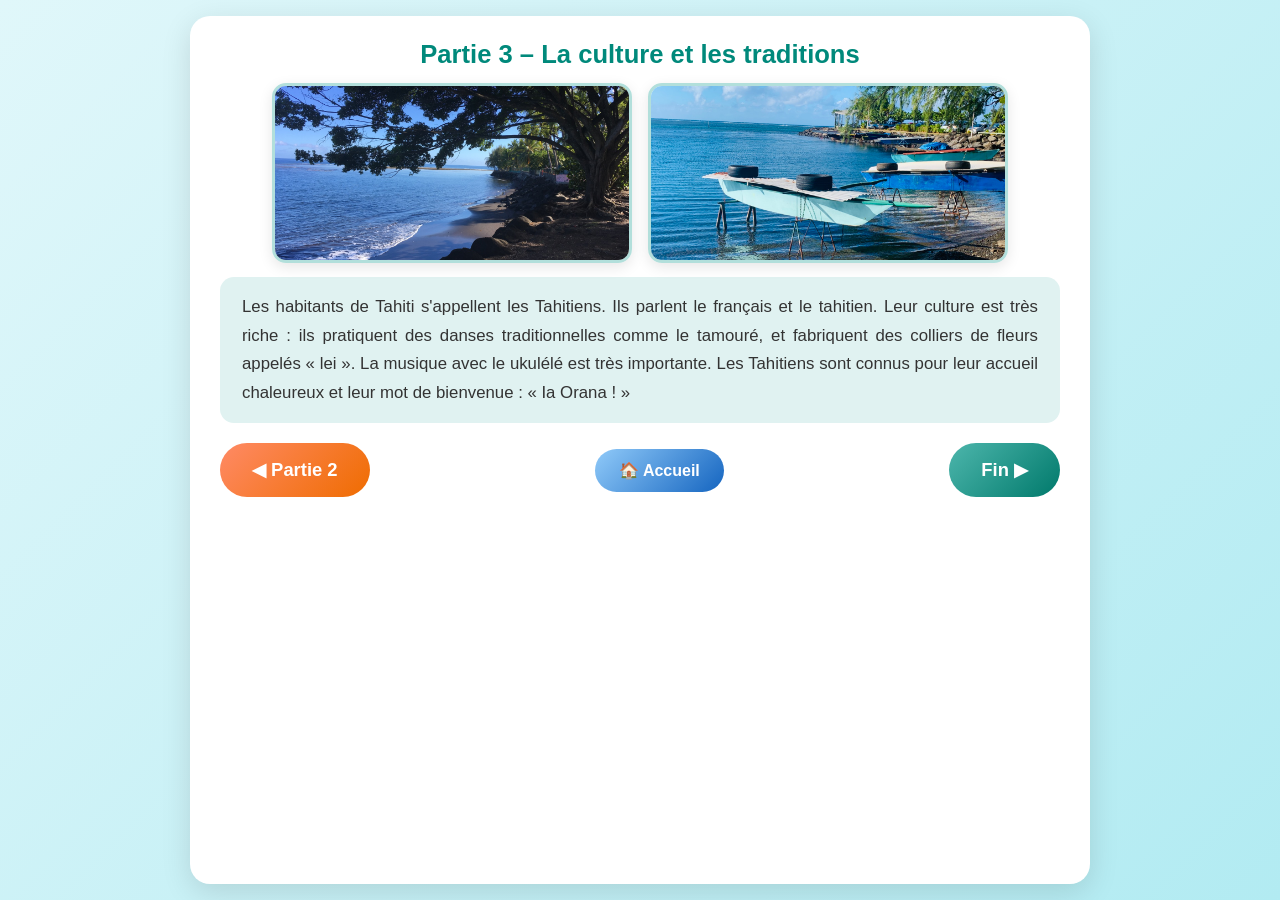
==== partie3.html @ 53b4779a "Premier commit - exposé Tahiti" ====
<!DOCTYPE html>
<html lang="fr">
<head>
  <meta charset="UTF-8">
  <meta name="viewport" content="width=device-width, initial-scale=1.0">
  <title>Partie 3 – Tahiti</title>
  <link rel="stylesheet" href="style.css">
</head>
<body data-page="partie3">

  <div class="page">
    <h2 id="titre">Partie 3</h2>

    <div class="images">
      <img src="images/partie3_image1.jpg" alt="Partie 3 - Image 1">
      <img src="images/partie3_image2.jpg" alt="Partie 3 - Image 2">
    </div>

    <div class="texte" id="texte"></div>

    <div class="navigation">
      <a href="partie2.html" class="nav-btn btn-prev">◀ Partie 2</a>
      <a href="index.html" class="nav-btn btn-home">🏠 Accueil</a>
      <a href="fin.html" class="nav-btn btn-next">Fin ▶</a>
    </div>
  </div>

  <script src="contenu.js"></script>
  <script src="script.js"></script>
</body>
</html>
---- style.css ----
/* === Reset & Base === */
* {
  margin: 0;
  padding: 0;
  box-sizing: border-box;
}

body {
  font-family: 'Segoe UI', Arial, sans-serif;
  background: linear-gradient(135deg, #e0f7fa 0%, #b2ebf2 100%);
  min-height: 100vh;
  display: flex;
  flex-direction: column;
  align-items: center;
}

/* === Page Container === */
.page {
  max-width: 900px;
  width: 95%;
  margin: 16px auto;
  background: white;
  border-radius: 20px;
  box-shadow: 0 8px 30px rgba(0, 0, 0, 0.12);
  padding: 24px 30px 20px;
  flex: 1;
}

/* === Titles === */
h1 {
  text-align: center;
  color: #00796b;
  font-size: 2.2rem;
  margin-bottom: 6px;
}

.sous-titre {
  text-align: center;
  color: #4db6ac;
  font-size: 1.1rem;
  margin-bottom: 16px;
}

h2 {
  text-align: center;
  color: #00897b;
  font-size: 1.6rem;
  margin-bottom: 14px;
}

/* === Images === */
.images {
  display: flex;
  justify-content: center;
  gap: 16px;
  margin: 14px 0;
  flex-wrap: wrap;
}

.images img {
  width: 360px;
  max-width: 45%;
  height: 180px;
  object-fit: cover;
  border-radius: 14px;
  box-shadow: 0 4px 14px rgba(0, 0, 0, 0.1);
  border: 3px solid #b2dfdb;
}

.image-solo {
  display: flex;
  justify-content: center;
  margin: 16px 0;
}

.image-solo img {
  width: 420px;
  max-width: 70%;
  height: 220px;
  object-fit: cover;
  border-radius: 14px;
  box-shadow: 0 4px 14px rgba(0, 0, 0, 0.1);
  border: 3px solid #b2dfdb;
}

/* === Text Zone === */
.texte {
  background: #e0f2f1;
  border-radius: 14px;
  padding: 16px 22px;
  margin: 12px 0;
  font-size: 1.05rem;
  line-height: 1.7;
  color: #333;
  text-align: justify;
}

/* === Credits === */
.credits {
  background: #f1f8e9;
  border-radius: 14px;
  padding: 16px 22px;
  margin: 12px 0;
  font-size: 1rem;
  line-height: 1.8;
  color: #555;
  white-space: pre-line;
}

/* === Navigation Buttons === */
.navigation {
  display: flex;
  justify-content: space-between;
  align-items: center;
  margin-top: 20px;
  gap: 16px;
}

.nav-btn {
  display: inline-flex;
  align-items: center;
  gap: 10px;
  padding: 16px 32px;
  font-size: 1.15rem;
  font-weight: bold;
  border: none;
  border-radius: 50px;
  cursor: pointer;
  text-decoration: none;
  color: white;
  transition: transform 0.15s, box-shadow 0.15s;
}

.nav-btn:hover {
  transform: scale(1.06);
  box-shadow: 0 6px 20px rgba(0, 0, 0, 0.15);
}

.btn-prev {
  background: linear-gradient(135deg, #ff8a65, #ef6c00);
}

.btn-next {
  background: linear-gradient(135deg, #4db6ac, #00796b);
}

.btn-home {
  background: linear-gradient(135deg, #90caf9, #1565c0);
  padding: 12px 24px;
  font-size: 1rem;
}

.nav-spacer {
  flex: 1;
}

/* === Accueil specific === */
.accueil-nav {
  display: flex;
  justify-content: center;
  margin-top: 20px;
}

/* === Responsive === */
@media (max-width: 600px) {
  .page {
    padding: 24px 16px 20px;
    margin: 16px auto;
  }

  h1 { font-size: 1.6rem; }
  h2 { font-size: 1.3rem; }

  .images img {
    max-width: 100%;
    height: 180px;
  }

  .image-solo img {
    max-width: 100%;
    height: 200px;
  }

  .nav-btn {
    padding: 12px 20px;
    font-size: 1rem;
  }
}
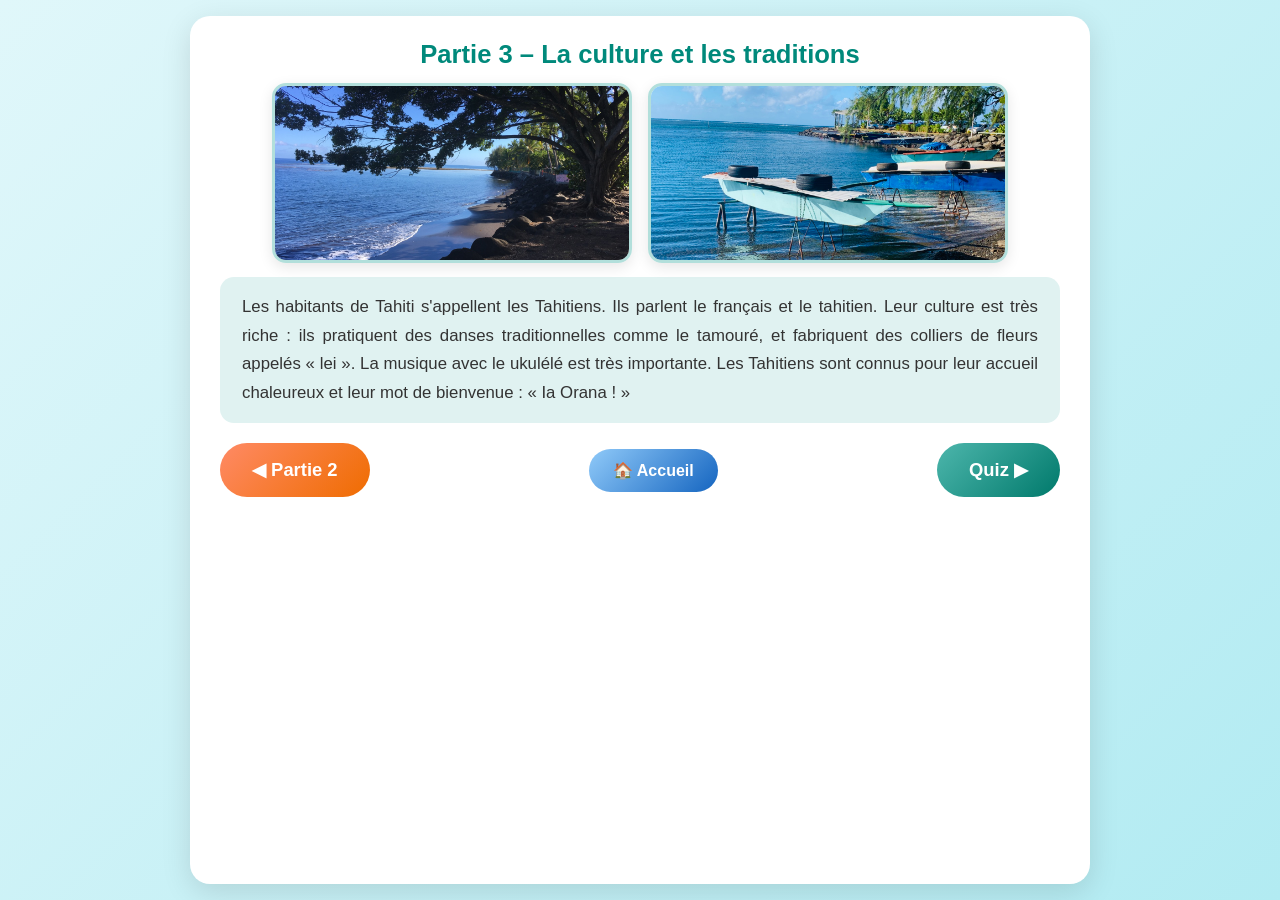
==== commit f939d757: "adding quiz" ====
--- a/partie3.html
+++ b/partie3.html
@@ -21,7 +21,7 @@
     <div class="navigation">
       <a href="partie2.html" class="nav-btn btn-prev">◀ Partie 2</a>
       <a href="index.html" class="nav-btn btn-home">🏠 Accueil</a>
-      <a href="fin.html" class="nav-btn btn-next">Fin ▶</a>
+      <a href="quiz.html" class="nav-btn btn-next">Quiz ▶</a>
     </div>
   </div>
 
--- a/style.css
+++ b/style.css
@@ -154,6 +154,67 @@
   flex: 1;
 }
 
+/* === Quiz === */
+.quiz-question {
+  background: #e0f2f1;
+  border-radius: 14px;
+  padding: 16px 22px;
+  margin: 12px 0;
+}
+
+.quiz-question-text {
+  font-size: 1.1rem;
+  font-weight: bold;
+  color: #00796b;
+  margin-bottom: 10px;
+}
+
+.quiz-choix {
+  display: block;
+  width: 100%;
+  padding: 12px 18px;
+  margin: 6px 0;
+  font-size: 1.05rem;
+  border: 2px solid #b2dfdb;
+  border-radius: 10px;
+  background: white;
+  cursor: pointer;
+  text-align: left;
+  transition: background 0.15s, border-color 0.15s;
+}
+
+.quiz-choix:hover {
+  background: #e8f5e9;
+  border-color: #4db6ac;
+}
+
+.quiz-correct {
+  background: #c8e6c9 !important;
+  border-color: #388e3c !important;
+  font-weight: bold;
+}
+
+.quiz-faux {
+  background: #ffcdd2 !important;
+  border-color: #d32f2f !important;
+}
+
+.quiz-resultat {
+  text-align: center;
+  font-size: 1.3rem;
+  font-weight: bold;
+  color: #00796b;
+  padding: 16px;
+  margin: 16px 0 0;
+  border-radius: 14px;
+  background: #e8f5e9;
+}
+
+.quiz-parfait {
+  background: #fff9c4;
+  color: #f57f17;
+}
+
 /* === Accueil specific === */
 .accueil-nav {
   display: flex;
